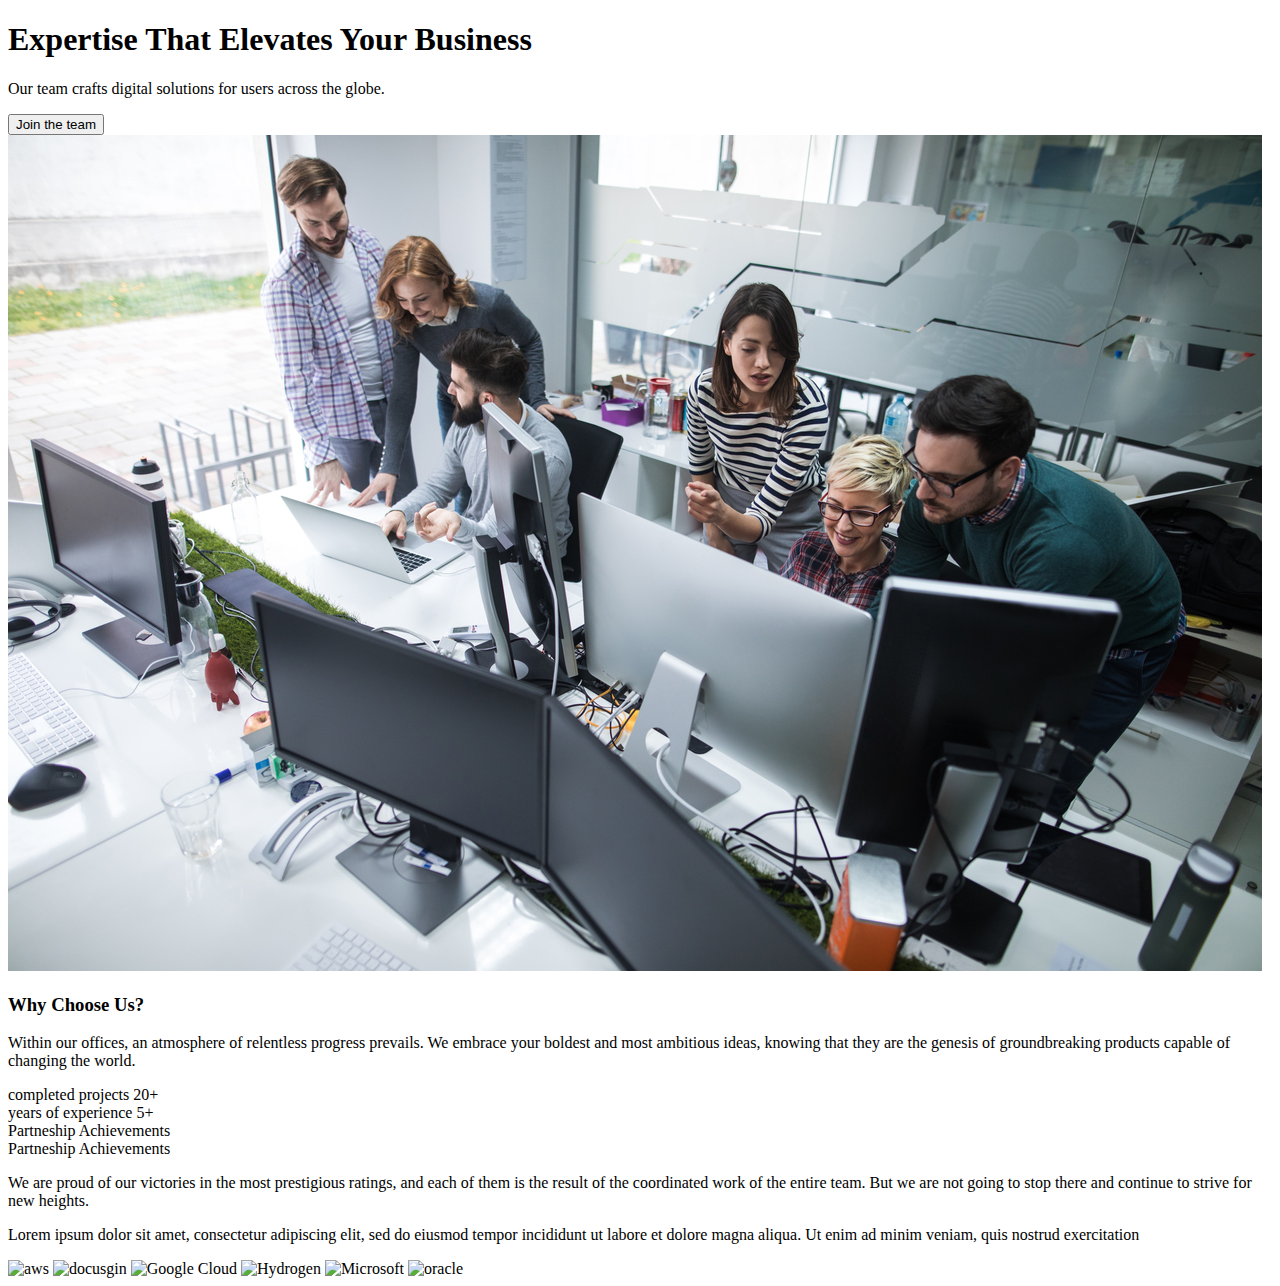
==== index.html @ 1f838d07 "Fix pages" ====
<!DOCTYPE html>
<html lang="en">
<head>
	<meta charset="UTF-8">
	<meta content="width=device-width, initial-scale=1" name="viewport" />
	<title>Solvix</title>
	<link rel="stylesheet" href="https://pro.fontawesome.com/releases/v5.10.0/css/all.css" integrity="sha384-AYmEC3Yw5cVb3ZcuHtOA93w35dYTsvhLPVnYs9eStHfGJvOvKxVfELGroGkvsg+p" crossorigin="anonymous"/>
	<link rel="stylesheet" href="/css/style.css">
	<link rel="stylesheet" href="/css/index.css">
</head>
<body>
	<div class="header-root">
		
	</div>

	<div class="wrapper">
		<section class="introduction">
			<div class="row row_vend row_padding">
				<h1 class="title title_big">Expertise That Elevates Your Business</h1>
				<p class="description introduction__description">
					Our team crafts digital solutions for  users across the globe.
				</p>
			</div>
			<div class="row row_padding-left row_padding-top">
				<a class="button-link" href="#"><button>Join the team</button></a>
				<img class="introduction__image" src="/img/cooperation.jpg" alt="cooperation">
			</div>
			<div class="column-2-3">
				<h3 class="title">Why Choose Us?</h3>
				<p class="description">Within our offices, an atmosphere of relentless progress prevails. We embrace your boldest and most ambitious ideas, knowing that they are the genesis of groundbreaking products capable of changing the world.</p>
			</div>
		</section>
		<section class="statistics">
			<div class="statistics-item">
				<span class="statistics-item__text">completed projects </span>
				<span class="statistics-item__number">20+</span>
			</div>
			<div class="statistics-item">
				<span class="statistics-item__text">years of experience</span>
				<span class="statistics-item__number">5+</span>
			</div>
		</section>
	</div>

	<section class="achivments">
		<div class="tabs">
			<div class="tab">
				<div class="tab__title tab__title_active">
					Partneship
					Achievements
				</div>
			</div>
			<div class="tab">
				<div class="tab__title">
					Partneship
					Achievements
				</div>
			</div>
		</div>

		<div class="tabs-content">
			<div class="tab-content tab-content_active">
				<p class="description">We are proud of our victories in the most prestigious ratings, and each of them is the result of the coordinated work of the entire team. But we are not going to stop there and continue to strive for new heights.</p>
			</div>
			<div class="tab-content">
				<p class="description">Lorem ipsum dolor sit amet, consectetur adipiscing elit, sed do eiusmod tempor incididunt ut labore et dolore magna aliqua. Ut enim ad minim veniam, quis nostrud exercitation</p>
				<div class="img-container">
					<img src="/img/aws_1.svg" alt="aws" class="tab-content__image">
					<img src="/img/docusign.svg" alt="docusgin" class="tab-content__image">
					<img src="/img/google_cloud.svg" alt="Google Cloud" class="tab-content__image">
					<img src="/img/hydrogen.svg" alt="Hydrogen" class="tab-content__image">
					<img src="/img/microsoft.svg" alt="Microsoft" class="tab-content__image">
					<img src="/img/oracle_1.svg" alt="oracle" class="tab-content__image">
				</div>
			</div>
		</div>
	</section>

	<div class="footer-root">
		
	</div>

	<script src="https://unpkg.com/react@18/umd/react.development.js" crossorigin></script>
	<script src="https://unpkg.com/react-dom@18/umd/react-dom.development.js" crossorigin></script>
	<script src="/js/header-footer.js" type="text/JavaScript"></script>
	<script src="/js/scroll.js" type="text/JavaScript"></script>
	<script src="/js/tab.js" type="text/JavaScript"></script>
</body>
</html>
</html>
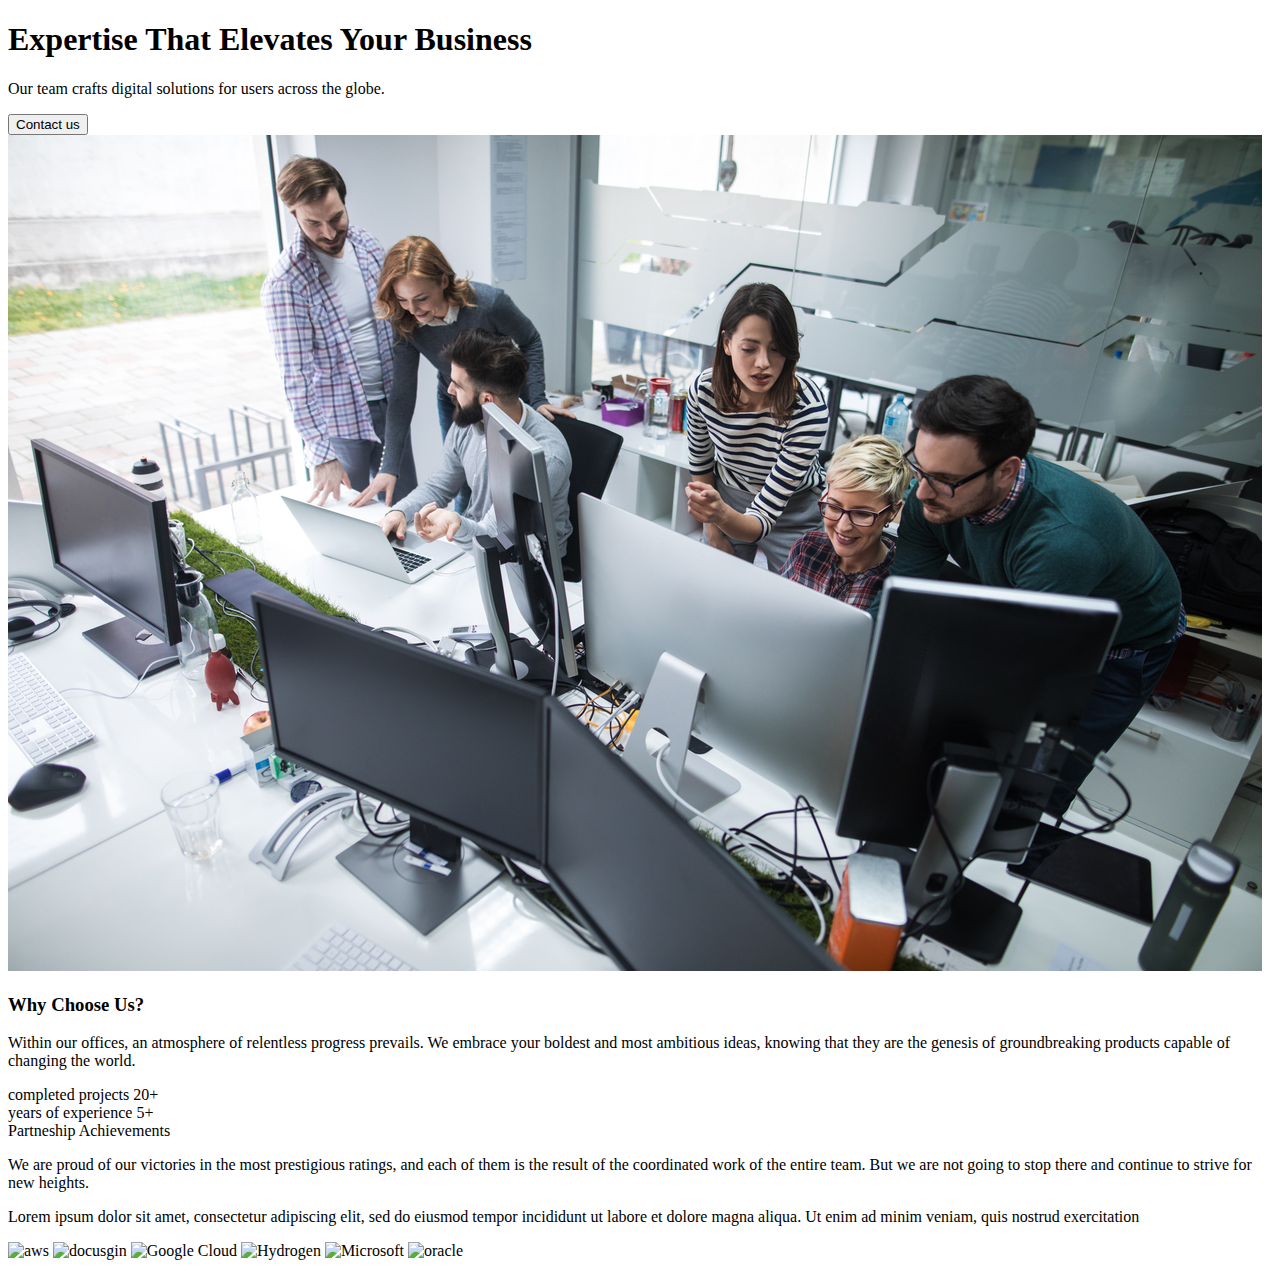
==== commit 41058c93: "fix some" ====
--- a/index.html
+++ b/index.html
@@ -22,7 +22,7 @@
 				</p>
 			</div>
 			<div class="row row_padding-left row_padding-top">
-				<a class="button-link" href="#"><button>Join the team</button></a>
+				<a class="button-link" href="#"><button>Contact us</button></a>
 				<img class="introduction__image" src="/img/cooperation.jpg" alt="cooperation">
 			</div>
 			<div class="column-2-3">
@@ -46,12 +46,6 @@
 		<div class="tabs">
 			<div class="tab">
 				<div class="tab__title tab__title_active">
-					Partneship
-					Achievements
-				</div>
-			</div>
-			<div class="tab">
-				<div class="tab__title">
 					Partneship
 					Achievements
 				</div>
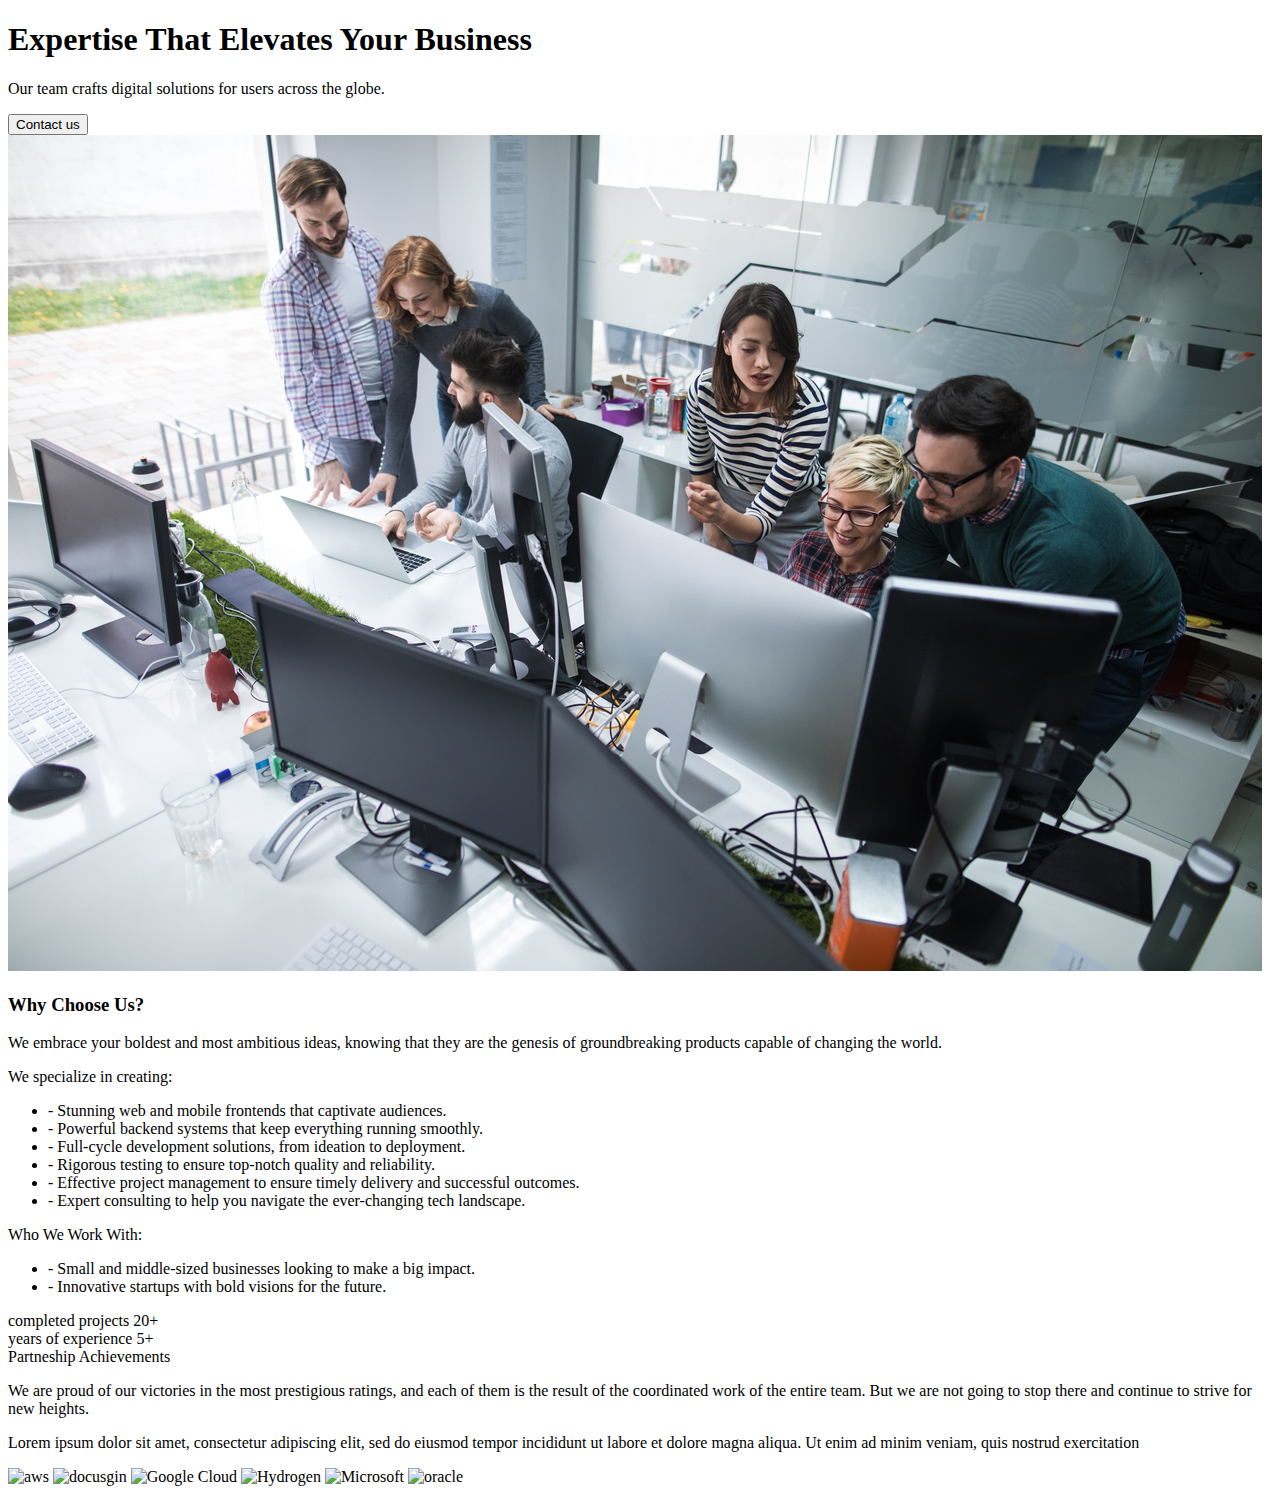
==== commit 9b1f12ec: "fix" ====
--- a/index.html
+++ b/index.html
@@ -22,13 +22,39 @@
 				</p>
 			</div>
 			<div class="row row_padding-left row_padding-top">
-				<a class="button-link" href="#"><button>Contact us</button></a>
+				<a class="button-link" href="/contact"><button>Contact us</button></a>
 				<img class="introduction__image" src="/img/cooperation.jpg" alt="cooperation">
 			</div>
 			<div class="column-2-3">
 				<h3 class="title">Why Choose Us?</h3>
-				<p class="description">Within our offices, an atmosphere of relentless progress prevails. We embrace your boldest and most ambitious ideas, knowing that they are the genesis of groundbreaking products capable of changing the world.</p>
+				<p class="description">We embrace your boldest and most ambitious ideas, knowing that they are the genesis of groundbreaking products capable of changing the world.</p>
+
+				<p class="description statistics__description">
+					We specialize in creating:
+				</p>
+				<div class="row statistics__row">
+					<ul>
+						<li><span class="statistics-item__text">- Stunning web and mobile frontends that captivate audiences.</span></li>
+						<li><span class="statistics-item__text">- Powerful backend systems that keep everything running smoothly.</span></li>
+						<li><span class="statistics-item__text">- Full-cycle development solutions, from ideation to deployment.</span></li>
+						<li><span class="statistics-item__text">- Rigorous testing to ensure top-notch quality and reliability.</span></li>
+						<li><span class="statistics-item__text">- Effective project management to ensure timely delivery and successful outcomes.</span></li>
+						<li><span class="statistics-item__text">- Expert consulting to help you navigate the ever-changing tech landscape.</span></li>
+					</ul>
+				</div>
 			</div>
+			<div class="statistics__content">
+				<p class="description statistics__description">
+					Who We Work With:
+				</p>
+				<div class="row statistics__row">
+					<ul>
+						<li><span class="statistics-item__text">- Small and middle-sized businesses looking to make a big impact.</span></li>
+						<li><span class="statistics-item__text">- Innovative startups with bold visions for the future.</span></li>
+					</ul>
+				</div>
+			</div>
+</div>
 		</section>
 		<section class="statistics">
 			<div class="statistics-item">
@@ -54,7 +80,8 @@
 
 		<div class="tabs-content">
 			<div class="tab-content tab-content_active">
-				<p class="description">We are proud of our victories in the most prestigious ratings, and each of them is the result of the coordinated work of the entire team. But we are not going to stop there and continue to strive for new heights.</p>
+				<p class="description">We are proud of our victories in the most prestigious ratings, and each of them is the result of the coordinated work of the entire team. 
+				But we are not going to stop there and continue to strive for new heights.</p>
 			</div>
 			<div class="tab-content">
 				<p class="description">Lorem ipsum dolor sit amet, consectetur adipiscing elit, sed do eiusmod tempor incididunt ut labore et dolore magna aliqua. Ut enim ad minim veniam, quis nostrud exercitation</p>
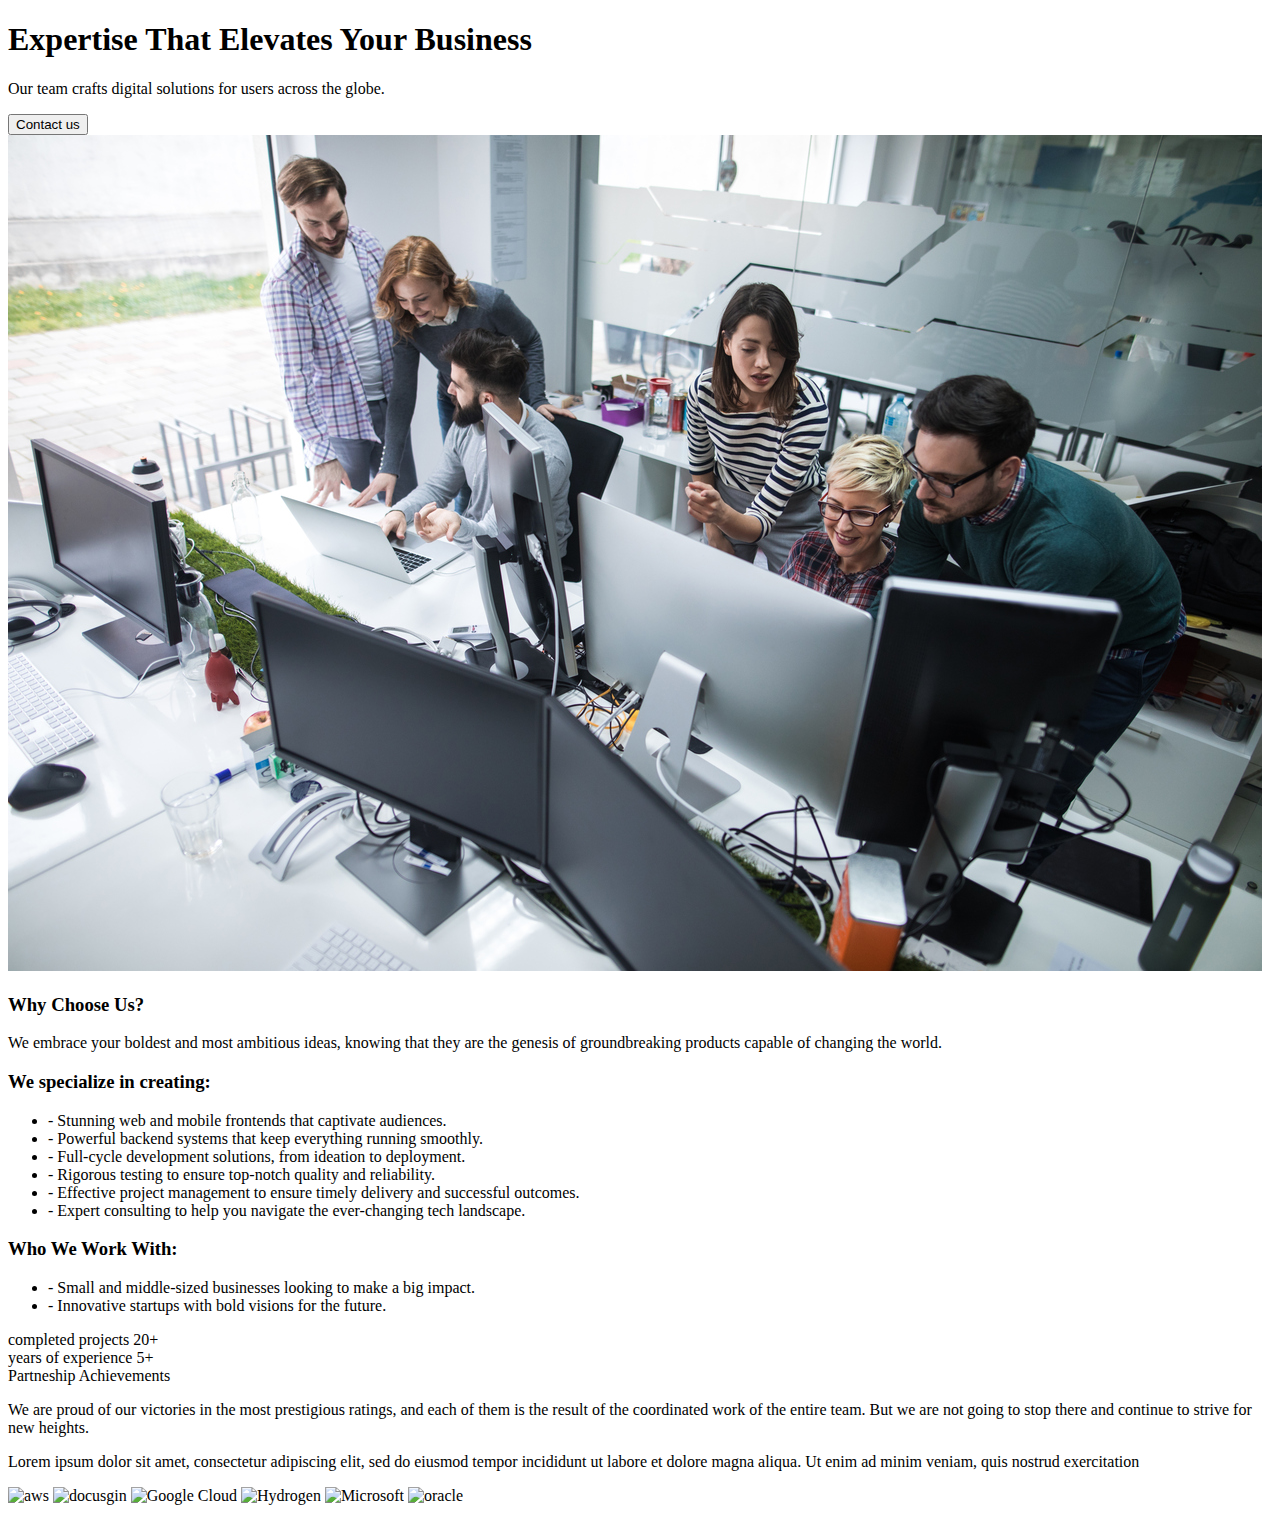
==== commit b695a32f: "fix styles" ====
--- a/index.html
+++ b/index.html
@@ -29,32 +29,27 @@
 				<h3 class="title">Why Choose Us?</h3>
 				<p class="description">We embrace your boldest and most ambitious ideas, knowing that they are the genesis of groundbreaking products capable of changing the world.</p>
 
-				<p class="description statistics__description">
-					We specialize in creating:
-				</p>
-				<div class="row statistics__row">
-					<ul>
-						<li><span class="statistics-item__text">- Stunning web and mobile frontends that captivate audiences.</span></li>
-						<li><span class="statistics-item__text">- Powerful backend systems that keep everything running smoothly.</span></li>
-						<li><span class="statistics-item__text">- Full-cycle development solutions, from ideation to deployment.</span></li>
-						<li><span class="statistics-item__text">- Rigorous testing to ensure top-notch quality and reliability.</span></li>
-						<li><span class="statistics-item__text">- Effective project management to ensure timely delivery and successful outcomes.</span></li>
-						<li><span class="statistics-item__text">- Expert consulting to help you navigate the ever-changing tech landscape.</span></li>
-					</ul>
-				</div>
+					<h3 class="title">We specialize in creating:</h3>
+					<div>
+						<ul>
+							<li class="description"><span class="statistics-item__text">- Stunning web and mobile frontends that captivate audiences.</span></li>
+							<li class="description"><span class="statistics-item__text">- Powerful backend systems that keep everything running smoothly.</span></li>
+							<li class="description"><span class="statistics-item__text">- Full-cycle development solutions, from ideation to deployment.</span></li>
+							<li class="description"><span class="statistics-item__text">- Rigorous testing to ensure top-notch quality and reliability.</span></li>
+							<li class="description"><span class="statistics-item__text">- Effective project management to ensure timely delivery and successful outcomes.</span></li>
+							<li class="description"><span class="statistics-item__text">- Expert consulting to help you navigate the ever-changing tech landscape.</span></li>
+						</ul>
+					</div>
+
+					<h3 class="title">Who We Work With:</h3>
+					<div>
+						<ul>
+							<li><span class="statistics-item__text">- Small and middle-sized businesses looking to make a big impact.</span></li>
+							<li><span class="statistics-item__text">- Innovative startups with bold visions for the future.</span></li>
+						</ul>
+					</div>
+
 			</div>
-			<div class="statistics__content">
-				<p class="description statistics__description">
-					Who We Work With:
-				</p>
-				<div class="row statistics__row">
-					<ul>
-						<li><span class="statistics-item__text">- Small and middle-sized businesses looking to make a big impact.</span></li>
-						<li><span class="statistics-item__text">- Innovative startups with bold visions for the future.</span></li>
-					</ul>
-				</div>
-			</div>
-</div>
 		</section>
 		<section class="statistics">
 			<div class="statistics-item">
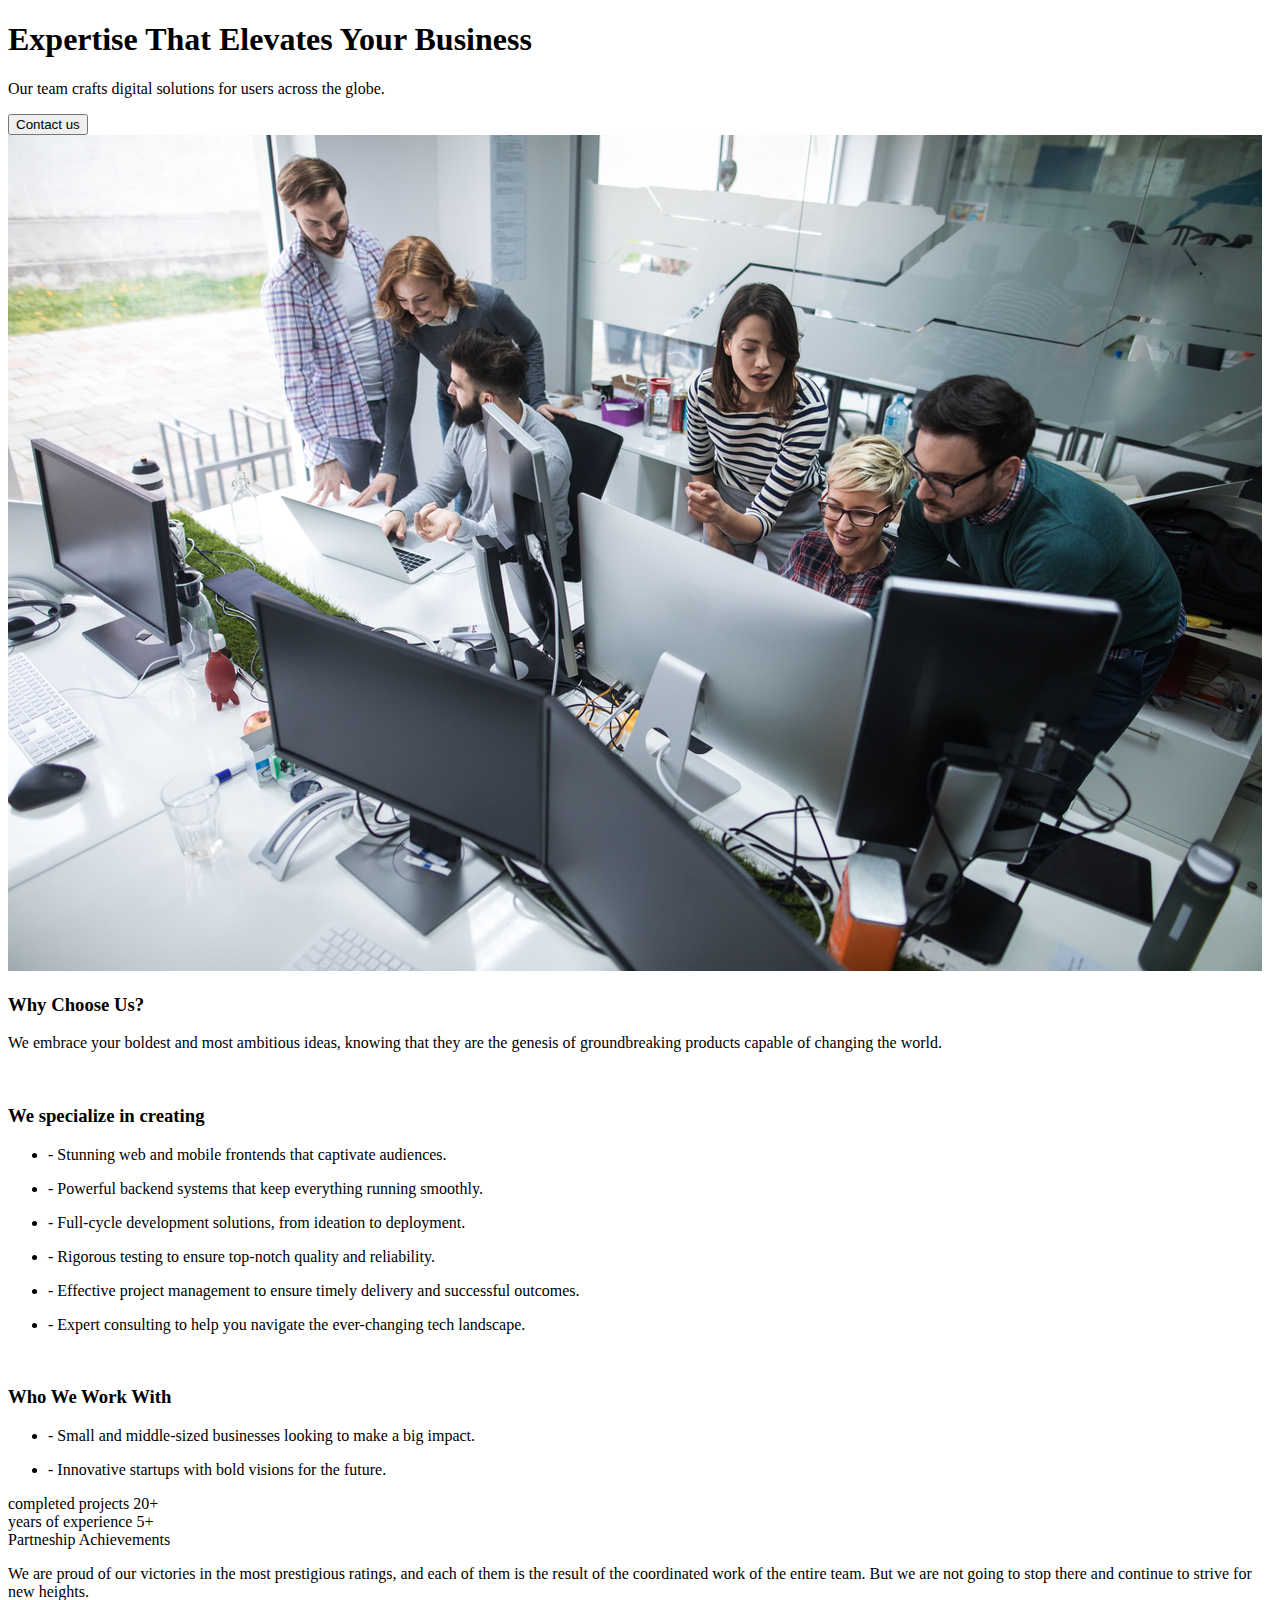
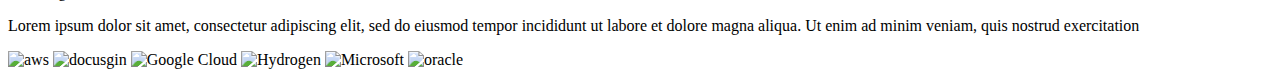
==== commit deb430be: "fix" ====
--- a/index.html
+++ b/index.html
@@ -29,25 +29,29 @@
 				<h3 class="title">Why Choose Us?</h3>
 				<p class="description">We embrace your boldest and most ambitious ideas, knowing that they are the genesis of groundbreaking products capable of changing the world.</p>
 
-					<h3 class="title">We specialize in creating:</h3>
-					<div>
-						<ul>
-							<li class="description"><span class="statistics-item__text">- Stunning web and mobile frontends that captivate audiences.</span></li>
-							<li class="description"><span class="statistics-item__text">- Powerful backend systems that keep everything running smoothly.</span></li>
-							<li class="description"><span class="statistics-item__text">- Full-cycle development solutions, from ideation to deployment.</span></li>
-							<li class="description"><span class="statistics-item__text">- Rigorous testing to ensure top-notch quality and reliability.</span></li>
-							<li class="description"><span class="statistics-item__text">- Effective project management to ensure timely delivery and successful outcomes.</span></li>
-							<li class="description"><span class="statistics-item__text">- Expert consulting to help you navigate the ever-changing tech landscape.</span></li>
-						</ul>
-					</div>
+				<br />
 
-					<h3 class="title">Who We Work With:</h3>
-					<div>
-						<ul>
-							<li><span class="statistics-item__text">- Small and middle-sized businesses looking to make a big impact.</span></li>
-							<li><span class="statistics-item__text">- Innovative startups with bold visions for the future.</span></li>
-						</ul>
-					</div>
+				<h3 class="title">We specialize in creating</h3>
+				<div>
+					<ul>
+						<li><p style="margin-top: 10px;"> - Stunning web and mobile frontends that captivate audiences.</p></li>
+						<li><p style="margin-top: 10px;"> - Powerful backend systems that keep everything running smoothly.</p></li>
+						<li><p style="margin-top: 10px;"> - Full-cycle development solutions, from ideation to deployment.</p></li>
+						<li><p style="margin-top: 10px;"> - Rigorous testing to ensure top-notch quality and reliability.</p></li>
+						<li><p style="margin-top: 10px;"> - Effective project management to ensure timely delivery and successful outcomes.</p></li>
+						<li><p style="margin-top: 10px;"> - Expert consulting to help you navigate the ever-changing tech landscape.</p></li>
+					</ul>
+				</div>
+
+				<br />
+
+				<h3 class="title">Who We Work With</h3>
+				<div>
+					<ul>
+						<li><p style="margin-top: 10px;">- Small and middle-sized businesses looking to make a big impact.</p></li>
+						<li><p style="margin-top: 10px;">- Innovative startups with bold visions for the future.</p></li>
+					</ul>
+				</div>
 
 			</div>
 		</section>
